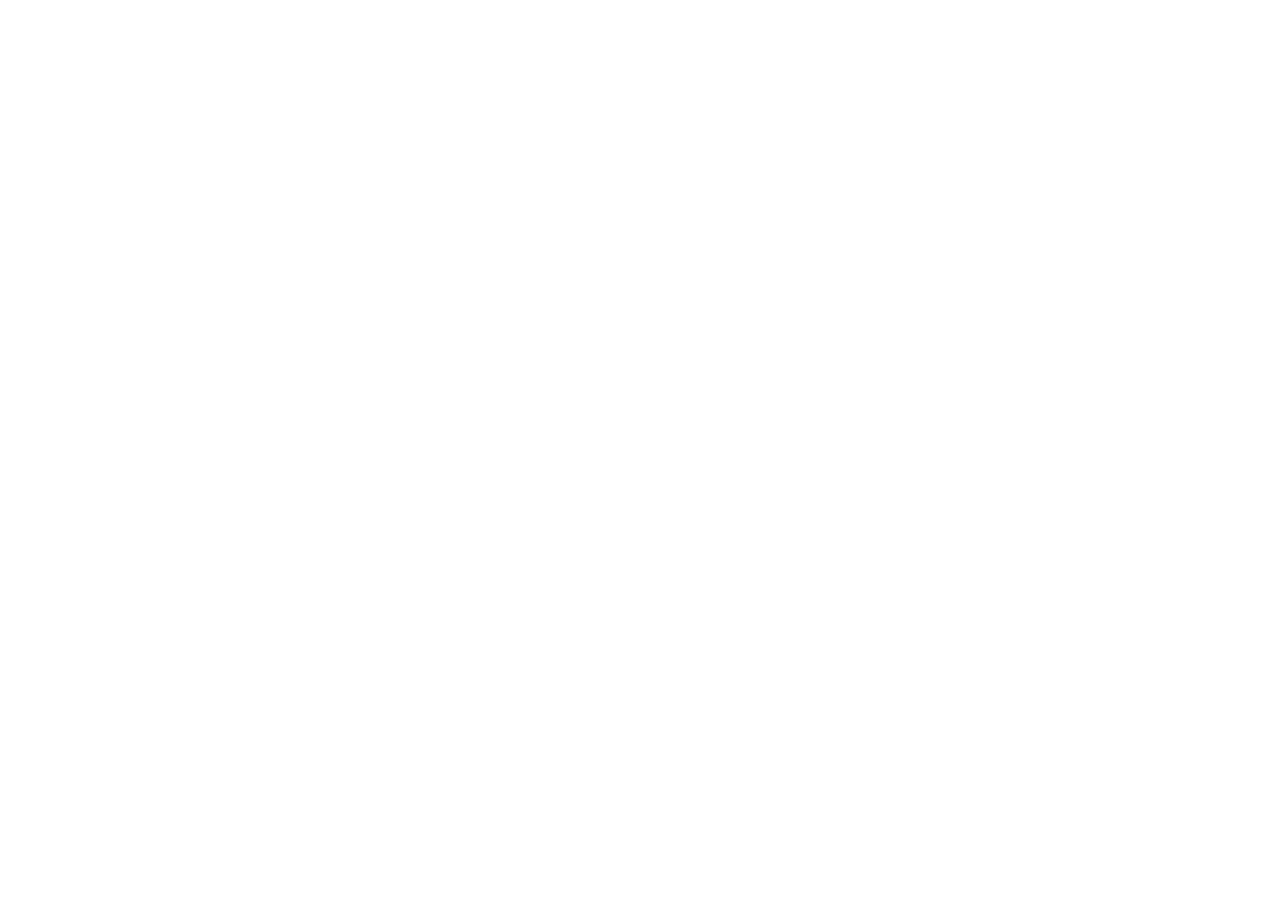
==== html/interest.html @ 4b5c58a7 "homepage_project_introduce" ====
<!DOCTYPE html>
<html lang="en">
<head>
  <meta charset="UTF-8">
  <meta http-equiv="X-UA-Compatible" content="IE=edge">
  <meta name="viewport" content="width=device-width, initial-scale=1.0">
  <title>Document</title>
</head>
<body>
  
</body>
</html>
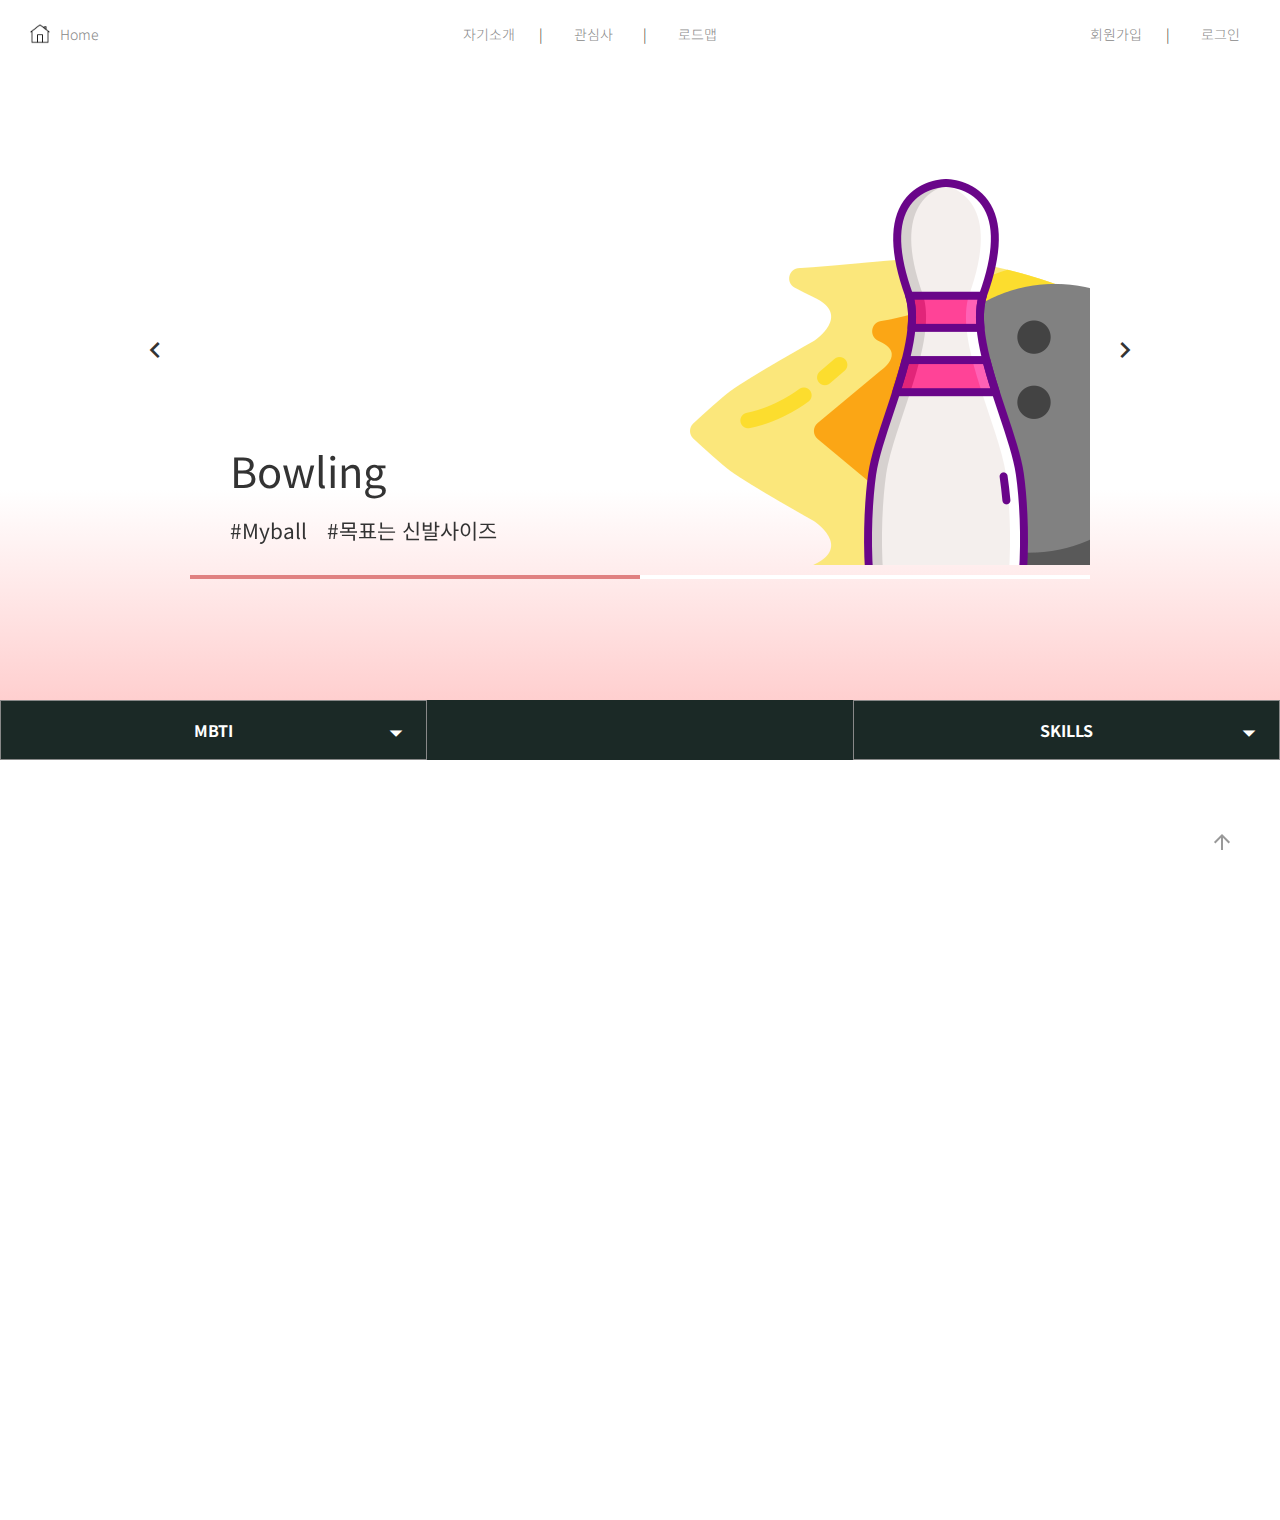
==== commit 3e9b42b8: "interesrt-start" ====
--- a/html/interest.html
+++ b/html/interest.html
@@ -1,12 +1,148 @@
 <!DOCTYPE html>
-<html lang="en">
+<html lang="ko">
 <head>
   <meta charset="UTF-8">
   <meta http-equiv="X-UA-Compatible" content="IE=edge">
   <meta name="viewport" content="width=device-width, initial-scale=1.0">
-  <title>Document</title>
+  <!-- CSS -->
+  <link rel="stylesheet" href="../css/subcss/common.css">
+  <link rel="stylesheet" href="../css/subcss/interest.css">
+  <script src="https://cdnjs.cloudflare.com/ajax/libs/gsap/3.10.4/gsap.min.js" integrity="sha512-VEBjfxWUOyzl0bAwh4gdLEaQyDYPvLrZql3pw1ifgb6fhEvZl9iDDehwHZ+dsMzA0Jfww8Xt7COSZuJ/slxc4Q==" crossorigin="anonymous" referrerpolicy="no-referrer"></script>
+  <!-- JS -->
+  <script defer src="../JS/interest.js"></script>
+  <!-- SWIPPER -->
+  <script src="https://unpkg.com/swiper/swiper-bundle.min.js"></script>
+  <link rel="stylesheet" href="https://unpkg.com/swiper/swiper-bundle.min.css"/>
+  <!-- 폰트 -->
+  <link rel="preconnect" href="https://fonts.googleapis.com">
+  <link rel="preconnect" href="https://fonts.gstatic.com" crossorigin>
+  <link href="https://fonts.googleapis.com/css2?family=Noto+Sans+KR:wght@100;400;700&family=Roboto:wght@100;300;400;700;900&family=Stylish&display=swap" rel="stylesheet">
+
+  <!-- 아이콘 -->
+  <link rel="stylesheet" href="https://fonts.googleapis.com/icon?family=Material+Icons">
+  <title>Interest</title>
 </head>
 <body>
-  
+  <header>
+    <!-- 메뉴 -->
+    <nav class="navbar_menu">
+      <div class="inner">
+        <ul class="home">
+          <li>
+            <a href="../index.html">
+              <img src="../image/icons8-home-100.png" alt="home">
+              Home
+            </a>
+          </li>
+        </ul>
+        <ul class="mainMenu">
+          <li><a href="introduce.html">자기소개</a></li>
+          <li><a href="interest.html">관심사</a></li>
+          <li><a href="loadmap.html">로드맵</a></li>
+        </ul>
+        <ul class="subMenu">
+          <li><a href="javascript:void(0)">회원가입</a></li>
+          <li><a href="javascript:void(0)">로그인</a></li>
+        </ul>
+      </div>
+    </nav>
+  </header>
+  <main>
+    <div class="mainVisual">
+      <div class="swiper">
+        <div class="swiper-wrapper">
+          <div class="info swiper-slide">
+            <div class="visual-content">
+              <p class="font-big">Bowling</p>
+              <p>#Myball</p>
+              <p>#목표는 신발사이즈</p>
+            </div>
+            <div class="img-box">
+              <img src="../image/bowling_ball.png" alt="bowling ball">
+              <img src="../image/bowling_pin.png" alt="bowling pin" class="rotate">
+            </div>
+          </div>
+          <div class="info swiper-slide">
+            <div class="visual-content">
+              <p class="font-big">Climbing</p>
+              <p>#2시간넘으면 안되는</p>
+              <p>#등린이</p>
+            </div>
+            <div class="img-box">
+              <img src="../image/climbing_mountain.png" alt="Climbing mountain">
+              <img src="../image/climbing_man.png" alt="Climbing person">
+              <img src="../image/climbing_cloud.png" alt="Cloud">
+            </div>
+          </div>
+        </div>
+        <div class="swiper-pagination"></div>
+      </div>
+      <div class="swiper-next">
+        <div class="material-icons">navigate_next</div>
+      </div>
+      <div class="swiper-prev">
+        <div class="material-icons">navigate_before</div>
+      </div>
+    </div>
+    <div class="subInfo-line">
+      <div class="toggle_left">
+        <h4>MBTI</h4>
+        <div class="toggle-icons">
+          <div class="material-icons">arrow_drop_down</div>
+          <div class="material-icons">arrow_drop_up</div>
+        </div>
+      </div>
+      <div class="toggle-right">
+        <h4>SKILLS</h4>
+        <div class="toggle-icons">
+          <div class="material-icons">arrow_drop_down</div>
+          <div class="material-icons">arrow_drop_up</div>
+        </div>
+      </div>
+    </div>
+    <div class="subInfo">
+      <div class="content-box mbti-toggle hide">
+        <table class="mbti-table">
+          <thead class="font-middle clickMBTI">
+            <td><p>제 MBTI는?</p></td>
+            <td>
+              <p class="font-small">내향형 감각형 감정형 판단형</p>
+              <p class="font-big">I S F J</p>
+            </td>
+          </thead>
+          <tr class="table-middle">
+            <td rowspan="2">
+              <img src="../image/mbti_isfj_3.png" alt="MBTI는 ISFJ">
+              <p class="font-middle">용감한수호자</p>
+              <p>ISFJ-T</p>
+            </td>
+            <td><img src="../image/mbti_isfj_4.JPG" alt="ISFJ빙고" /></td>
+          </tr>
+          <tfoot>
+            <td colspan="2">
+              <span>What is your</span>&nbsp;&nbsp;
+              <span class="font-big">M B T I ?</span>
+            </td>
+          </tfoot>
+        </table>
+      </div>
+      <div class="content-box color-toggle hide">
+        <div class="colorChip-box">
+          <div id="colorChip1"></div>
+          <div id="colorChip2"></div>
+          <div id="colorChip3"></div>
+        </div>
+        <div>
+          <img src="../image/pantone_1.jpg" alt="좋아하는색상1" class="colorChip1">
+          <img src="../image/pantone_2.jpg" alt="좋아하는색상2" class="colorChip2">
+          <img src="../image/pantone_3.jpg" alt="좋아하는색상3" class="colorChip3">
+        </div>
+      </div>
+    </div>
+  </main>
+
+  <div id="toTop">
+    <div class="material-icons">arrow_upward</div>
+  </div>
 </body>
 </html>--- a/css/subcss/common.css
+++ b/css/subcss/common.css
@@ -0,0 +1,92 @@
+/* 공통 */
+:root {
+  --text-color: #333;
+  --sub-text-color: #888;
+  --black-reverse-text-color: #fff;
+
+  --dark-background-color: rgb(27, 41, 38);
+
+  --big-font-size: 2em;
+  --middle-font-size: 1.3em;
+  --small-font-size: .6em;
+
+  --font-Stylish: 'Stylish', 'Noto Sans KR', sans-serif;
+}
+body {
+  color: var(--text-color);
+  margin: 0;
+  font-family: 'Noto Sans KR', 'Roboto', 'Stylish', sans-serif;
+  font-weight: 300;
+  height: 1000px
+}
+img, table {
+  display: block;
+}
+.font-big {
+  font-size: var(--big-font-size);
+}
+.font-middle {
+  font-size: var(--middle-font-size);
+}
+.font-small {
+  font-size: var(--small-font-size);
+  color: var(--sub-text-color);
+}
+/* 메뉴바 */
+header {
+  width: 100%;
+  height: 60px;
+  position: fixed;
+  z-index: 2;
+}
+.inner {
+  width: 100%;
+  height: 60px;
+  position: relative;
+  display: flex;
+  justify-content: space-between;
+  align-items: center;
+}
+.navbar_menu {
+  background-color: rgb(255, 255, 255);
+  padding: 4px 20px;
+  font-size: 14px;
+}
+.home, .mainMenu, .subMenu {
+  display: flex;
+  list-style: none;
+  padding: 0;
+}
+a {
+  display: inline-block;
+  text-decoration: none;
+  color: var(--sub-text-color);
+  text-align: center;
+  width: 80px;
+}
+a:hover:not(.home a) {
+  color: var(--text-color);
+  text-decoration: underline;
+  font-weight: 400;
+}
+.mainMenu li::after,
+.subMenu li::after {
+  content: "|";
+  margin: 0 10px;
+}
+.mainMenu li:last-child::after,
+.subMenu li:last-child::after {
+  display: none;
+}
+.home li a {
+  display: flex;
+  margin-left: 10px;
+}
+.home img {
+  width: 20px;
+  margin-right: 10px;
+  transition: .7s;
+}
+.home li a:hover img {
+  transform: scale(1.3);
+}--- a/css/subcss/interest.css
+++ b/css/subcss/interest.css
@@ -0,0 +1,357 @@
+/* mainVisual */
+.mainVisual {
+  min-width: 1000px;
+  min-height: 700px;
+  position: relative;
+  background-image: linear-gradient(to bottom, rgb(255, 207, 207, 0) 70%, rgb(255, 207, 207, 1));
+}
+.mainVisual .swiper {
+  position: absolute;
+  top: 60px;
+  bottom: 0;
+  left: 0;
+  right: 0;
+  margin: auto;
+  width: 900px;
+  height: 430px;
+}
+.mainVisual .swiper .swiper-slide {
+  width: 100%;
+  height: 400px;
+}
+.mainVisual .visual-content {
+  font-size: var(--middle-font-size);
+  font-weight: 400;
+  width: 400px;
+  position: absolute;
+  margin-left: 20px;
+  align-content: space-around;
+  bottom: 20px;
+}
+.mainVisual .visual-content p {
+  float: left;
+  margin: 15px 0 0 20px;
+}
+.mainVisual .visual-content p:nth-child(2n){
+  clear: both;
+}
+.mainVisual .img-box {
+  width: 400px;
+  height: 100%;
+  position: absolute;
+  top: 0;
+  right: 0;
+  padding: 10px;
+  box-sizing: border-box;
+  overflow: hidden;
+}
+.mainVisual .img-box img {
+  position: absolute;
+  left: 0;
+  right: 0;
+  margin: auto;
+}
+.img-box .rotate {
+  transform: rotateY(180deg);
+}
+.mainVisual .visual-content p {
+  opacity: 0;
+  transition: 2.4s;
+}
+.mainVisual .swiper-slide-active p {
+  opacity: 1;
+}
+.mainVisual .swiper-next,
+.mainVisual .swiper-prev {
+  position: absolute;
+  top: 0;
+  bottom: 0;
+  margin: auto;
+  width: 50px;
+  height: 50px;
+  display: flex;
+  align-items: center;
+  justify-content: center;
+}
+.mainVisual .swiper-next {
+  right: calc(50% - (450px + 50px + 10px));
+}
+.mainVisual .swiper-prev {
+  left: calc(50% - (450px + 50px + 10px));
+}
+.mainVisual .swiper-next .material-icons,
+.mainVisual .swiper-prev .material-icons {
+  font-size: var(--big-font-size);
+  cursor: pointer;
+}
+.mainVisual .swiper-next:hover .material-icons,
+.mainVisual .swiper-prev:hover .material-icons {
+  border: 1px solid #777;
+  padding: 5px;
+  border-radius: 50%;
+}
+.mainVisual .swiper-pagination.swiper-pagination-progressbar.swiper-pagination-horizontal {
+  position: absolute;
+  top: 410px;
+  background: #fff;
+}
+.mainVisual .swiper-pagination-progressbar .swiper-pagination-progressbar-fill {
+  background: rgb(224, 129, 129);
+}
+/* toggle */
+.subInfo-line {
+  position: relative;
+  left: 0;
+  right: 0;
+  margin: auto;
+  min-width: 1000px;
+  height: 60px;
+  display: flex;
+  justify-content: center;
+  align-items: center;
+  flex-basis: 0;
+  color: var(--black-reverse-text-color);
+  background-color: var(--dark-background-color);
+}
+.subInfo-line .toggle_left,
+.subInfo-line .toggle-center,
+.subInfo-line .toggle-right {
+  position: absolute;
+  width: calc(100% / 3);
+  height: 60px;
+  flex-grow: 1;
+  display: flex;
+  justify-content: center;
+  align-items: center;
+  border: 1px solid var(--sub-text-color);
+  box-sizing: border-box;
+  cursor: pointer;
+}
+.subInfo-line .toggle_left {left: 0;}
+.subInfo-line .toggle-right {right: 0;}
+.subInfo-line h4 {
+  margin: 0;
+}
+.subInfo-line .toggle-icons { 
+  position: absolute;
+  right: 20px;
+  width: 35px;
+  height: 35px;
+  text-align: center;
+}
+.subInfo-line .toggle-icons .material-icons {
+  margin-left: 10px;
+  font-size: 30px;
+  bottom: 0;
+}
+.subInfo-line .toggle-icons .material-icons:first-child {
+  position: absolute;
+}
+.subInfo-line .toggle-icons .material-icons:last-child {
+  opacity: 0;
+}
+/* toggle content */
+.subInfo {
+  position: relative;
+  min-width: 1000px;
+  height: calc(100vh - 120px - 20px);
+}
+.content-box {
+  position: absolute;
+  width: 100%;
+  height: calc(100vh - 120px - 20px);
+  transition: opacity .7s, height .3s;
+}
+.subInfo .content-box.hide {
+  height: 0;
+  opacity: 0;
+  overflow: hidden;
+}
+
+/* MBTI */
+.mbti-table{
+  box-sizing: border-box;
+  height: 100%;
+}
+.subInfo .content-box .mbti-table {
+  width: 1000px;
+  height: 550px;
+  margin: 10px auto;
+  text-align: center;
+  border-collapse: collapse;
+  transition: .6s;
+}
+.mbti-table thead {
+  border-top: 1px double #7fc7cf;
+  border-bottom: 3px double #7fc7cf;
+}
+.mbti-table thead td:first-child {
+  width: 200px;
+  height: 97.6px;
+}
+.mbti-table tr.table-middle td:first-child {
+  width: 200px;
+}
+.mbti-table p {
+  margin: 0;
+}
+.mbti-table thead td:first-child p {
+  font-weight: 700;
+}
+.mbti-table thead td:last-child {
+  padding: 10px;
+}
+.mbti-table thead td:last-child::before {
+  content: '> Click 해주세요!';
+  font-weight: 700;
+  font-size: var(--middle-font-size);
+  text-align: center;
+  cursor: pointer;
+}
+.mbti-table thead td:last-child p {
+  text-shadow: 2px 3px 5px #333;
+  color: #fff;
+  font-weight: 400;
+  display: none;
+}
+.mbti-table .change td:first-child {
+  text-shadow: 2px 3px 5px #333;
+  color: #fff;
+  font-weight: 400;
+}
+.mbti-table .change td:last-child p {
+  display: block;
+}
+.mbti-table .change td:last-child::before {
+  display: none;
+}
+.mbti-table .table-middle {
+  font-weight: 700;
+}
+.mbti-table .table-middle td:nth-child(2) {
+  width: 800px;
+  text-align: center;
+}
+.mbti-table .table-middle img {
+  margin: auto;
+}
+.mbti-table .table-middle p {
+  color: var(--sub-text-color);
+  margin-top: 10px 0;
+  color: #fff;
+}
+.mbti-table .table-middle:hover p {
+  color: var(--sub-text-color);
+}
+.mbti-table tfoot td {
+  color: var(--black-reverse-text-color);
+  background-color: var(--dark-background-color);
+  font-weight: 700;
+  padding: 10px 0;
+}
+.mbti-table tfoot td span:first-child {
+  color: #777;
+}
+
+/* colorChip */
+.subInfo .content-box.color-toggle {
+  background-color: rgb(224, 129, 129);
+}
+.subInfo .content-box .colorChip-box {
+  position: absolute;
+  width: 170px;
+  height: 50px;
+  display: flex;
+  justify-content: space-evenly;
+  left: 57px;
+  bottom: 57px;
+  z-index: 1;
+} 
+.subInfo .content-box.color-toggle div img {
+  position: absolute;
+  left: 0;
+  right: 0;
+  top: 0;
+  bottom: 0;
+  margin: auto;
+  opacity: 0;
+}
+.subInfo .content-box div img.show {opacity: 1;}
+#colorChip1 {width: 50px; height: 50px; background-color: #4D836C;}
+#colorChip2 {width: 50px; height: 50px; background-color: #E64E67;}
+#colorChip3 {width: 50px; height: 50px; background-color: #FEB100;}
+
+/* skills */
+.content-box .content-box-center {
+  width: 1000px;
+  height: 593px;
+  position: absolute;
+  left: 0;
+  right: 0;
+  top: 0;
+  bottom: 0;
+  margin: auto;
+  display: flex;
+  flex-wrap: wrap;
+  padding: 10px;
+}
+.content-box .skill-group1,
+.content-box .skill-group2 {
+  width: 480px;
+  padding: 10px;
+  display: flex;
+  flex-direction: column;
+  justify-content: space-between;
+}
+.content-box .skill-group1 > div,
+.content-box .skill-group2 > div {
+  width: 480px;
+  display: flex;
+}
+.skill-group1 > div .skill-icon,
+.skill-group2 > div .skill-icon {
+  width: 100px;
+  text-align: center;
+  margin: auto;
+}
+.gauge {
+  width: 380px;
+  display: flex;
+  flex-wrap: wrap;
+}
+.gauge p {width: 380px; padding-left: 20px; font-size: 1.2em; font-weight: 500;}
+.gauge > div {
+  width: 40px;
+  height: 40px;
+  border: 1px solid #333;
+  margin: 5px;
+}
+.gauge > div.gauge-in:nth-child(2) {opacity: 25%;}
+.gauge > div.gauge-in:nth-child(3) {opacity: 50%;}
+.gauge > div.gauge-in:nth-child(4) {opacity: 75%;}
+.gauge .gauge-in {background-color: #333;}
+.gauge .gauge-in:nth-child(2) {margin-left: 25px;}
+.gauge .skill-text {
+  margin-left: 30px;
+  font: 600 1.2em/2 var(--font-Stylish);
+  text-align: center;
+  border-radius: 50%;
+  border: none;
+  background-color: rgba(77, 131, 108, .3);
+  opacity: 0;
+}
+.gauge:hover .skill-text {opacity: 1;}
+
+#toTop {
+  width: 40px;
+  height: 40px;
+  position: fixed;
+  bottom: 30px;
+  right: 30px;
+  cursor: pointer;
+  opacity: .5;
+}
+
+#toTop:hover {
+  opacity: 1;
+}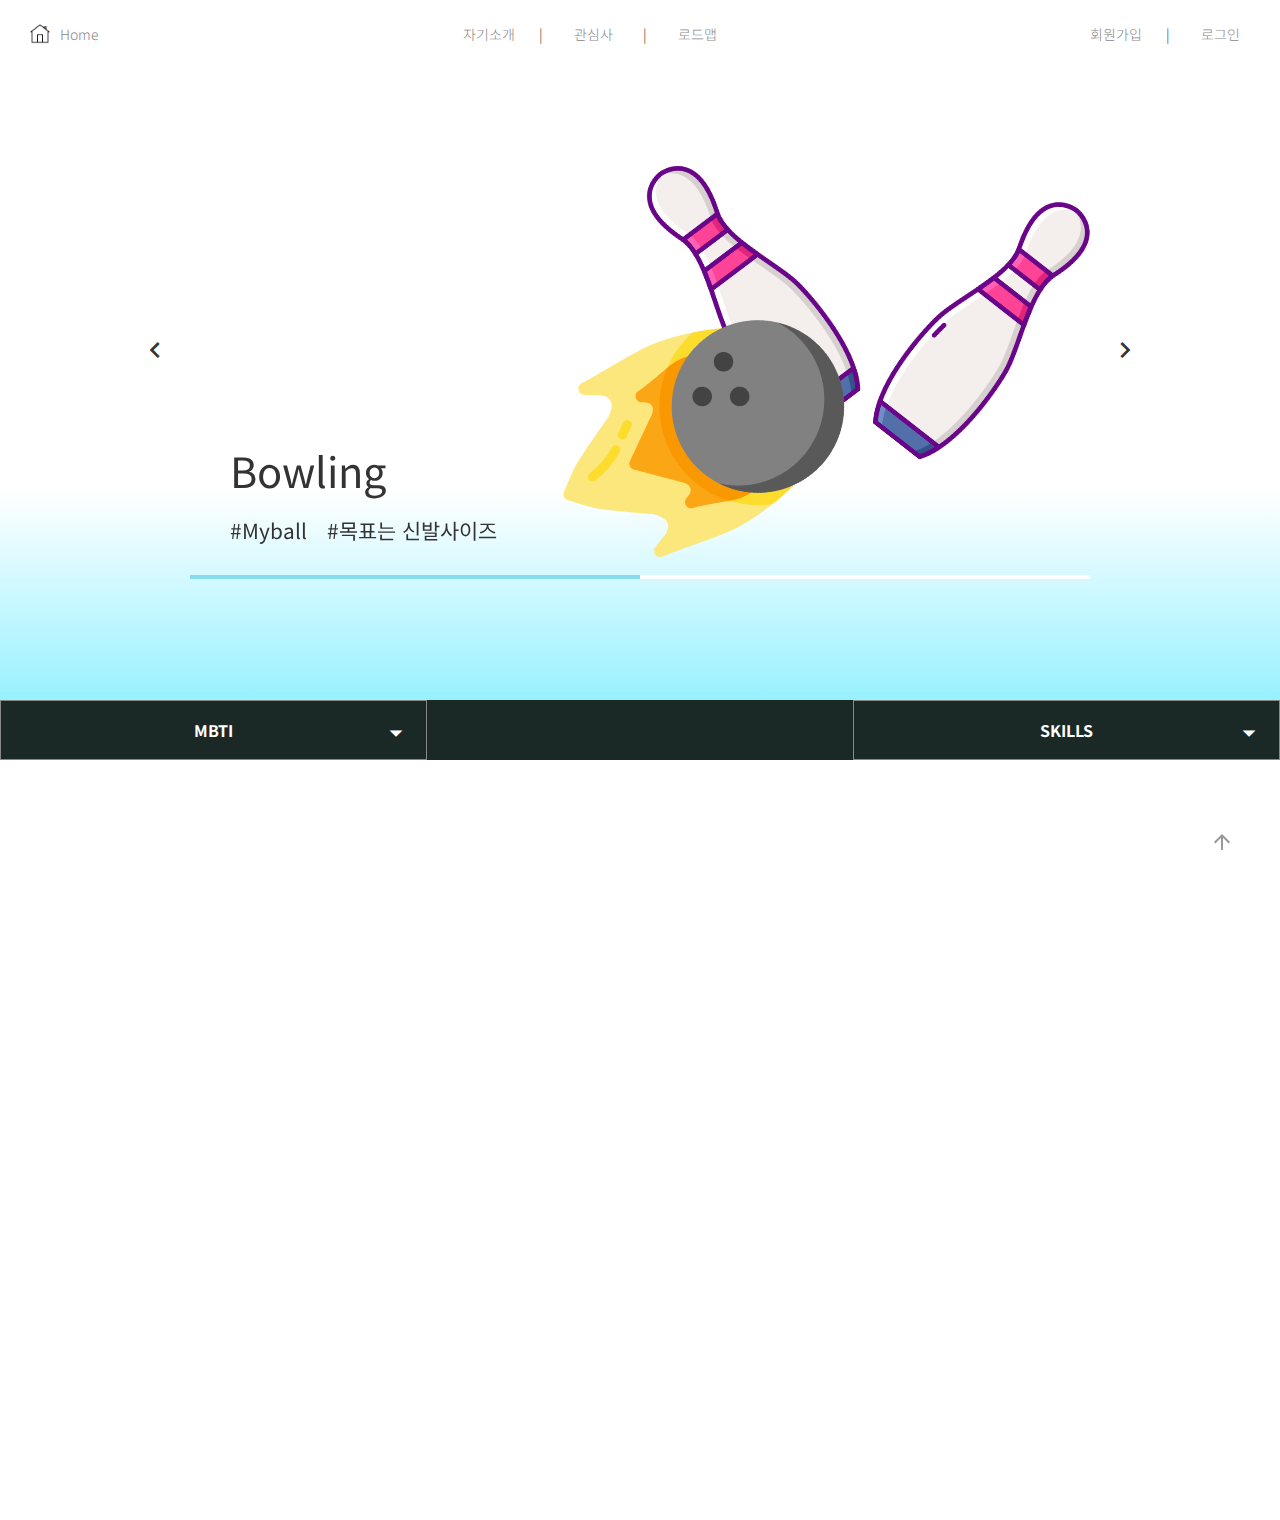
==== commit f61a43d1: "interest-ver2" ====
--- a/html/interest.html
+++ b/html/interest.html
@@ -8,6 +8,8 @@
   <link rel="stylesheet" href="../css/subcss/common.css">
   <link rel="stylesheet" href="../css/subcss/interest.css">
   <script src="https://cdnjs.cloudflare.com/ajax/libs/gsap/3.10.4/gsap.min.js" integrity="sha512-VEBjfxWUOyzl0bAwh4gdLEaQyDYPvLrZql3pw1ifgb6fhEvZl9iDDehwHZ+dsMzA0Jfww8Xt7COSZuJ/slxc4Q==" crossorigin="anonymous" referrerpolicy="no-referrer"></script>
+  <!-- GSAP -->
+  <script src="https://cdnjs.cloudflare.com/ajax/libs/gsap/3.10.4/gsap.min.js"></script>
   <!-- JS -->
   <script defer src="../JS/interest.js"></script>
   <!-- SWIPPER -->
@@ -57,9 +59,10 @@
               <p>#Myball</p>
               <p>#목표는 신발사이즈</p>
             </div>
-            <div class="img-box">
-              <img src="../image/bowling_ball.png" alt="bowling ball">
-              <img src="../image/bowling_pin.png" alt="bowling pin" class="rotate">
+            <div class="img-box bowling">
+              <img src="../image/bowling_ball.png" alt="bowling bXall" />
+              <img src="../image/bowling_pin.png" alt="bowling pin" />
+              <img src="../image/bowling_pin.png" alt="bowling pin" />
             </div>
           </div>
           <div class="info swiper-slide">
@@ -68,10 +71,10 @@
               <p>#2시간넘으면 안되는</p>
               <p>#등린이</p>
             </div>
-            <div class="img-box">
+            <div class="img-box climbing">
               <img src="../image/climbing_mountain.png" alt="Climbing mountain">
               <img src="../image/climbing_man.png" alt="Climbing person">
-              <img src="../image/climbing_cloud.png" alt="Cloud">
+              <img src="../image/climbing_cloud.png" alt="Cloud" id="cloud">
             </div>
           </div>
         </div>
--- a/css/subcss/common.css
+++ b/css/subcss/common.css
@@ -89,4 +89,19 @@
 }
 .home li a:hover img {
   transform: scale(1.3);
+}
+
+/* totop */
+#toTop {
+  width: 40px;
+  height: 40px;
+  position: fixed;
+  bottom: 30px;
+  right: 30px;
+  cursor: pointer;
+  opacity: .5;
+}
+
+#toTop:hover {
+  opacity: 1;
 }--- a/css/subcss/interest.css
+++ b/css/subcss/interest.css
@@ -3,7 +3,7 @@
   min-width: 1000px;
   min-height: 700px;
   position: relative;
-  background-image: linear-gradient(to bottom, rgb(255, 207, 207, 0) 70%, rgb(255, 207, 207, 1));
+  background-image: linear-gradient(to bottom, rgb(255, 207, 207, 0) 70%, rgb(152, 241, 255));
 }
 .mainVisual .swiper {
   position: absolute;
@@ -25,18 +25,17 @@
   width: 400px;
   position: absolute;
   margin-left: 20px;
-  align-content: space-around;
   bottom: 20px;
 }
 .mainVisual .visual-content p {
   float: left;
   margin: 15px 0 0 20px;
 }
-.mainVisual .visual-content p:nth-child(2n){
+.mainVisual .visual-content p:nth-child(2){
   clear: both;
 }
 .mainVisual .img-box {
-  width: 400px;
+  width: 550px;
   height: 100%;
   position: absolute;
   top: 0;
@@ -47,12 +46,48 @@
 }
 .mainVisual .img-box img {
   position: absolute;
-  left: 0;
-  right: 0;
-  margin: auto;
-}
-.img-box .rotate {
-  transform: rotateY(180deg);
+}
+.mainVisual .swiper-slide .bowling img{
+  opacity: 0;
+}
+.mainVisual .img-box.bowling img:first-child {
+  width: 300px;
+  left: 10px;
+  bottom: 30px;
+  transform: rotate(-25deg);
+  z-index: 1;
+  transition: opacity .5s .5s;
+}
+.mainVisual .img-box.bowling img:nth-child(2) {
+  height: 300px;
+  right: 55px;
+  transform: rotate(38deg);
+  transition: opacity 1.3s 1s;
+}
+.mainVisual .img-box.bowling img:last-child {
+  height: 300px;
+  top: -25px;
+  left: 160px;
+  transform: rotate(323deg);
+  transition: opacity 1.3s 1.3s;
+}
+.mainVisual .swiper-slide-active .bowling img {
+  opacity: 1;
+}
+.mainVisual .img-box.climbing img:first-child {
+  width: 380px;
+  right: 0;
+  bottom: 0;
+}
+.mainVisual .img-box.climbing img:nth-child(2) {
+  width: 250px;
+  left: 100px;
+  bottom: 0;
+}
+.mainVisual .img-box.climbing img:last-child {
+  width: 200px;
+  top: -20px;
+  left: 20px;
 }
 .mainVisual .visual-content p {
   opacity: 0;
@@ -96,7 +131,7 @@
   background: #fff;
 }
 .mainVisual .swiper-pagination-progressbar .swiper-pagination-progressbar-fill {
-  background: rgb(224, 129, 129);
+  background: rgb(134, 220, 234);
 }
 /* toggle */
 .subInfo-line {
@@ -341,17 +376,3 @@
   opacity: 0;
 }
 .gauge:hover .skill-text {opacity: 1;}
-
-#toTop {
-  width: 40px;
-  height: 40px;
-  position: fixed;
-  bottom: 30px;
-  right: 30px;
-  cursor: pointer;
-  opacity: .5;
-}
-
-#toTop:hover {
-  opacity: 1;
-}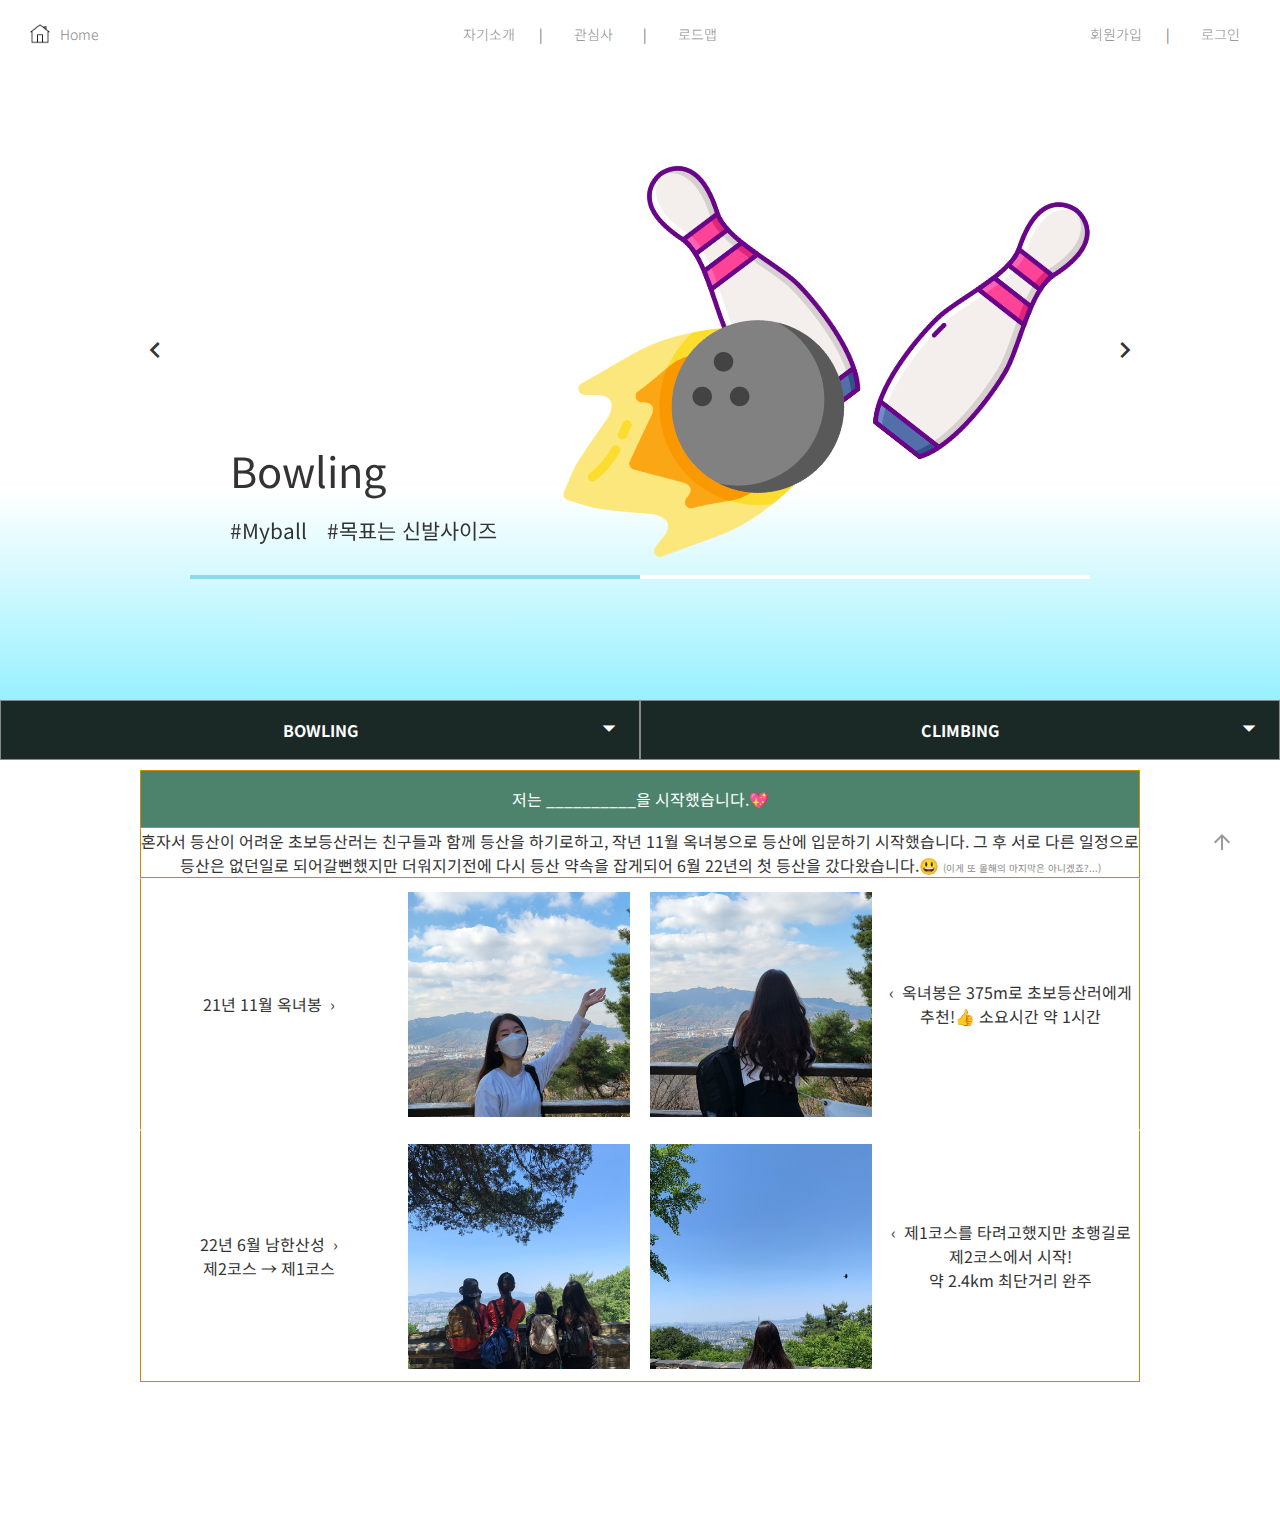
==== commit 75e01dc9: "interest-fin" ====
--- a/html/interest.html
+++ b/html/interest.html
@@ -89,56 +89,86 @@
     </div>
     <div class="subInfo-line">
       <div class="toggle_left">
-        <h4>MBTI</h4>
+        <h4>BOWLING</h4>
         <div class="toggle-icons">
           <div class="material-icons">arrow_drop_down</div>
-          <div class="material-icons">arrow_drop_up</div>
         </div>
       </div>
       <div class="toggle-right">
-        <h4>SKILLS</h4>
+        <h4>CLIMBING</h4>
         <div class="toggle-icons">
           <div class="material-icons">arrow_drop_down</div>
-          <div class="material-icons">arrow_drop_up</div>
         </div>
       </div>
     </div>
     <div class="subInfo">
-      <div class="content-box mbti-toggle hide">
-        <table class="mbti-table">
-          <thead class="font-middle clickMBTI">
-            <td><p>제 MBTI는?</p></td>
-            <td>
-              <p class="font-small">내향형 감각형 감정형 판단형</p>
-              <p class="font-big">I S F J</p>
-            </td>
-          </thead>
-          <tr class="table-middle">
-            <td rowspan="2">
-              <img src="../image/mbti_isfj_3.png" alt="MBTI는 ISFJ">
-              <p class="font-middle">용감한수호자</p>
-              <p>ISFJ-T</p>
-            </td>
-            <td><img src="../image/mbti_isfj_4.JPG" alt="ISFJ빙고" /></td>
-          </tr>
-          <tfoot>
-            <td colspan="2">
-              <span>What is your</span>&nbsp;&nbsp;
-              <span class="font-big">M B T I ?</span>
-            </td>
-          </tfoot>
-        </table>
+      <div class="content-box bowling-toggle hide">
+        <div class="bowling-wrap">
+          <div class="bowling-box hover">
+            <p>저는 __________을 좋아합니다.&#128150;</p>
+            <p>볼 링</p>
+          </div>
+          <div class="bowling-content">
+            <span>19년부터 여름부터 사내 볼링 동아리에 가입해서 20년 코로나 시작 전까지 활동을 했습니다.</span>
+            <span class="font-small">(그리고 코로나가 길어지면서 동아리활동은 사실상 끝이 났습니다...)</span><br>
+            <span>처음에는 myball도 없고 50점을 겨우 넘는 볼린이었지만 이제는 myball과 장비까지 갖춰 볼린이에서 벗어났습니다!</span>
+          </div>
+          <div class="bowling-box">
+            <div>
+              <span>20년 1월 볼링동아리&nbsp;&nbsp;&#8250;</span>
+            </div>
+            <img src="../image/bowling_1.jpg" alt="볼링이미지1">
+            <img src="../image/bowling_2.jpg" alt="볼링이미지2">
+            <div>
+              <span>&#8249;&nbsp;&nbsp;20년 어느날 볼링동아리</span>
+            </div>
+          </div>
+          <div class="bowling-box">
+            <div>
+              <span>100점 넘어서 기분좋음 &#128515;&nbsp;&nbsp;&#8250;</span>
+            </div>
+            <img src="../image/bowling_4.jpg" alt="볼링이미지4">
+            <img src="../image/bowling_3.jpg" alt="볼링이미지3">
+            <div>
+              <span>&#8249;&nbsp;&nbsp;161점! 발전하는 점수!</span>
+            </div>
+          </div>
+        </div>
       </div>
-      <div class="content-box color-toggle hide">
-        <div class="colorChip-box">
-          <div id="colorChip1"></div>
-          <div id="colorChip2"></div>
-          <div id="colorChip3"></div>
-        </div>
-        <div>
-          <img src="../image/pantone_1.jpg" alt="좋아하는색상1" class="colorChip1">
-          <img src="../image/pantone_2.jpg" alt="좋아하는색상2" class="colorChip2">
-          <img src="../image/pantone_3.jpg" alt="좋아하는색상3" class="colorChip3">
+      <div class="content-box climbing-toggle">
+        <!-- 등산날짜 21년 11월 13일, 22년 6월 1일 -->
+        <div class="climbing-wrap">
+          <div class="climbing-box hover">
+            <p>저는 __________을 시작했습니다.&#128150;</p>
+            <p>등 산</p>
+          </div>
+          <div class="climbing-content">
+            <span>혼자서 등산이 어려운 초보등산러는 친구들과 함께 등산을 하기로하고, 작년 11월 옥녀봉으로 등산에 입문하기 시작했습니다.
+              그 후 서로 다른 일정으로 등산은 없던일로 되어갈뻔했지만 더워지기전에 다시 등산 약속을 잡게되어 6월 22년의 첫 등산을 갔다왔습니다.&#128515;</span>
+            <span class="font-small">(이게 또 올해의 마지막은 아니겠죠?...)</span><br>
+          </div>
+          <div class="climbing-box">
+            <div>
+              <span>21년 11월 옥녀봉&nbsp;&nbsp;&#8250;</span>
+            </div>
+            <img src="../image/climbing_1.jpg" alt="등산이미지1">
+            <img src="../image/climbing_2.jpg" alt="등산이미지2">
+            <div>
+              <span>&#8249;&nbsp;&nbsp;옥녀봉은 375m로 초보등산러에게 추천!&#128077; 소요시간 약 1시간</span>
+            </div>
+          </div>
+          <div class="climbing-box">
+            <div>
+              <span>22년 6월 남한산성&nbsp;&nbsp;&#8250;</span><br>
+              <span>제2코스 → 제1코스</span>
+            </div>
+            <img src="../image/climbing_3.jpg" alt="등산이미지3">
+            <img src="../image/climbing_4.jpg" alt="등산이미지4">
+            <div>
+              <span>&#8249;&nbsp;&nbsp;제1코스를 타려고했지만 초행길로 제2코스에서 시작!</span><br>
+              <span>약 2.4km 최단거리 완주</span>
+            </div>
+          </div>
         </div>
       </div>
     </div>
--- a/css/subcss/common.css
+++ b/css/subcss/common.css
@@ -100,6 +100,7 @@
   right: 30px;
   cursor: pointer;
   opacity: .5;
+  z-index: 10;
 }
 
 #toTop:hover {
--- a/css/subcss/interest.css
+++ b/css/subcss/interest.css
@@ -1,3 +1,7 @@
+:root {
+  --border-normal: 1px solid #333;
+  --border-sub: 1px solid #c88c00;
+}
 /* mainVisual */
 .mainVisual {
   min-width: 1000px;
@@ -149,10 +153,9 @@
   background-color: var(--dark-background-color);
 }
 .subInfo-line .toggle_left,
-.subInfo-line .toggle-center,
 .subInfo-line .toggle-right {
   position: absolute;
-  width: calc(100% / 3);
+  width: calc(100% / 2);
   height: 60px;
   flex-grow: 1;
   display: flex;
@@ -179,200 +182,142 @@
   font-size: 30px;
   bottom: 0;
 }
-.subInfo-line .toggle-icons .material-icons:first-child {
-  position: absolute;
-}
-.subInfo-line .toggle-icons .material-icons:last-child {
-  opacity: 0;
+.subInfo-line .toggle-icons .material-icons.rotate {
+  transform: rotateX(180deg);
 }
 /* toggle content */
 .subInfo {
   position: relative;
-  min-width: 1000px;
-  height: calc(100vh - 120px - 20px);
+  width: 1000px;
+  margin: auto;
+  height: calc(100vh - 120px - 10px);
 }
 .content-box {
   position: absolute;
-  width: 100%;
-  height: calc(100vh - 120px - 20px);
-  transition: opacity .7s, height .3s;
+  width: 1000px;
+  height: 620px;
+  transition: opacity .7s, height .5s;
 }
 .subInfo .content-box.hide {
   height: 0;
   opacity: 0;
   overflow: hidden;
 }
+/* bowling */
+.bowling-wrap {
+  text-align: center;
+  margin: auto;
+  margin-top: 10px;
+  font-weight: 400;
+  background-color: #fff;
+}
+.bowling-box {
+  display: flex;
+  justify-content: space-around;
+  align-items: center;
+  border: var(--border-sub);
+}
+.bowling-box  div{
+  padding: 5px;
+}
+.bowling-content {
+  border: var(--border-sub);
+  border-top: 1px solid rgba(255, 255, 255, 0);
+}
+.bowling-box:nth-child(3) {
+  border-top: 1px solid rgba(255, 255, 255, 0);
+  border-bottom: 1px solid rgba(255, 255, 255, 0);
+}
+.bowling-box:last-child {
+  border-top: 1px solid rgba(255, 255, 255, 0);
+}
+.bowling-box.hover {
+  background-color: #FEB100;
+}
+.bowling-box.hover p:nth-child(2) {
+  position: absolute;
+  left: calc(50% - 60px);
+  top: 4px;
+  font-weight: 700;
+  font-size: 1.1em;
+  opacity: 0;
+}
+.bowling-box.hover:hover p:nth-child(2) {
+  opacity: 1;
+}
+.bowling-box div {
+  width: calc(100%/4);
+}
+.bowling-box:nth-child(3),
+.bowling-box:nth-child(4) {
+  height: 250px;
+}
+.bowling-box img {
+  height: 90%;
+  margin: 0 10px;
+  opacity: .5;
+}
+.bowling-box img:hover {
+  opacity: 1;
+}
 
-/* MBTI */
-.mbti-table{
-  box-sizing: border-box;
-  height: 100%;
-}
-.subInfo .content-box .mbti-table {
-  width: 1000px;
-  height: 550px;
-  margin: 10px auto;
+/* climbing */
+.climbing-wrap {
   text-align: center;
-  border-collapse: collapse;
-  transition: .6s;
-}
-.mbti-table thead {
-  border-top: 1px double #7fc7cf;
-  border-bottom: 3px double #7fc7cf;
-}
-.mbti-table thead td:first-child {
-  width: 200px;
-  height: 97.6px;
-}
-.mbti-table tr.table-middle td:first-child {
-  width: 200px;
-}
-.mbti-table p {
-  margin: 0;
-}
-.mbti-table thead td:first-child p {
+  margin: auto;
+  margin-top: 10px;
+  font-weight: 400;
+}
+.climbing-box {
+  display: flex;
+  justify-content: space-around;
+  align-items: center;
+  border: var(--border-sub);
+}
+.climbing-box  div{
+  padding: 5px;
+}
+.climbing-content {
+  border: var(--border-sub);
+  border-top: 1px solid rgba(255, 255, 255, 0);
+}
+.climbing-box:nth-child(3) {
+  border-top: 1px solid rgba(255, 255, 255, 0);
+  border-bottom: 1px solid rgba(255, 255, 255, 0);
+}
+.climbing-box:last-child {
+  border-top: 1px solid rgba(255, 255, 255, 0);
+}
+.climbing-box.hover {
+  background-color: #4D836C;
+}
+.climbing-box.hover p {
+  color: #fff;
+}
+.climbing-box.hover p:nth-child(2) {
+  position: absolute;
+  left: calc(50% - 70px);
+  top: 4px;
   font-weight: 700;
-}
-.mbti-table thead td:last-child {
-  padding: 10px;
-}
-.mbti-table thead td:last-child::before {
-  content: '> Click 해주세요!';
-  font-weight: 700;
-  font-size: var(--middle-font-size);
-  text-align: center;
-  cursor: pointer;
-}
-.mbti-table thead td:last-child p {
-  text-shadow: 2px 3px 5px #333;
-  color: #fff;
-  font-weight: 400;
-  display: none;
-}
-.mbti-table .change td:first-child {
-  text-shadow: 2px 3px 5px #333;
-  color: #fff;
-  font-weight: 400;
-}
-.mbti-table .change td:last-child p {
-  display: block;
-}
-.mbti-table .change td:last-child::before {
-  display: none;
-}
-.mbti-table .table-middle {
-  font-weight: 700;
-}
-.mbti-table .table-middle td:nth-child(2) {
-  width: 800px;
-  text-align: center;
-}
-.mbti-table .table-middle img {
-  margin: auto;
-}
-.mbti-table .table-middle p {
-  color: var(--sub-text-color);
-  margin-top: 10px 0;
-  color: #fff;
-}
-.mbti-table .table-middle:hover p {
-  color: var(--sub-text-color);
-}
-.mbti-table tfoot td {
-  color: var(--black-reverse-text-color);
-  background-color: var(--dark-background-color);
-  font-weight: 700;
-  padding: 10px 0;
-}
-.mbti-table tfoot td span:first-child {
-  color: #777;
+  font-size: 1.1em;
+  opacity: 0;
+}
+.climbing-box.hover:hover p:nth-child(2) {
+  opacity: 1;
+}
+.climbing-box div {
+  width: calc(100%/4);
+}
+.climbing-box:nth-child(3),
+.climbing-box:nth-child(4) {
+  height: 250px;
+}
+.climbing-box img {
+  height: 90%;
+  margin: 0 10px;
+  overflow: hidden;
+}
+.climbing-box img:hover {
+  transform: scale(1.02);
 }
 
-/* colorChip */
-.subInfo .content-box.color-toggle {
-  background-color: rgb(224, 129, 129);
-}
-.subInfo .content-box .colorChip-box {
-  position: absolute;
-  width: 170px;
-  height: 50px;
-  display: flex;
-  justify-content: space-evenly;
-  left: 57px;
-  bottom: 57px;
-  z-index: 1;
-} 
-.subInfo .content-box.color-toggle div img {
-  position: absolute;
-  left: 0;
-  right: 0;
-  top: 0;
-  bottom: 0;
-  margin: auto;
-  opacity: 0;
-}
-.subInfo .content-box div img.show {opacity: 1;}
-#colorChip1 {width: 50px; height: 50px; background-color: #4D836C;}
-#colorChip2 {width: 50px; height: 50px; background-color: #E64E67;}
-#colorChip3 {width: 50px; height: 50px; background-color: #FEB100;}
-
-/* skills */
-.content-box .content-box-center {
-  width: 1000px;
-  height: 593px;
-  position: absolute;
-  left: 0;
-  right: 0;
-  top: 0;
-  bottom: 0;
-  margin: auto;
-  display: flex;
-  flex-wrap: wrap;
-  padding: 10px;
-}
-.content-box .skill-group1,
-.content-box .skill-group2 {
-  width: 480px;
-  padding: 10px;
-  display: flex;
-  flex-direction: column;
-  justify-content: space-between;
-}
-.content-box .skill-group1 > div,
-.content-box .skill-group2 > div {
-  width: 480px;
-  display: flex;
-}
-.skill-group1 > div .skill-icon,
-.skill-group2 > div .skill-icon {
-  width: 100px;
-  text-align: center;
-  margin: auto;
-}
-.gauge {
-  width: 380px;
-  display: flex;
-  flex-wrap: wrap;
-}
-.gauge p {width: 380px; padding-left: 20px; font-size: 1.2em; font-weight: 500;}
-.gauge > div {
-  width: 40px;
-  height: 40px;
-  border: 1px solid #333;
-  margin: 5px;
-}
-.gauge > div.gauge-in:nth-child(2) {opacity: 25%;}
-.gauge > div.gauge-in:nth-child(3) {opacity: 50%;}
-.gauge > div.gauge-in:nth-child(4) {opacity: 75%;}
-.gauge .gauge-in {background-color: #333;}
-.gauge .gauge-in:nth-child(2) {margin-left: 25px;}
-.gauge .skill-text {
-  margin-left: 30px;
-  font: 600 1.2em/2 var(--font-Stylish);
-  text-align: center;
-  border-radius: 50%;
-  border: none;
-  background-color: rgba(77, 131, 108, .3);
-  opacity: 0;
-}
-.gauge:hover .skill-text {opacity: 1;}
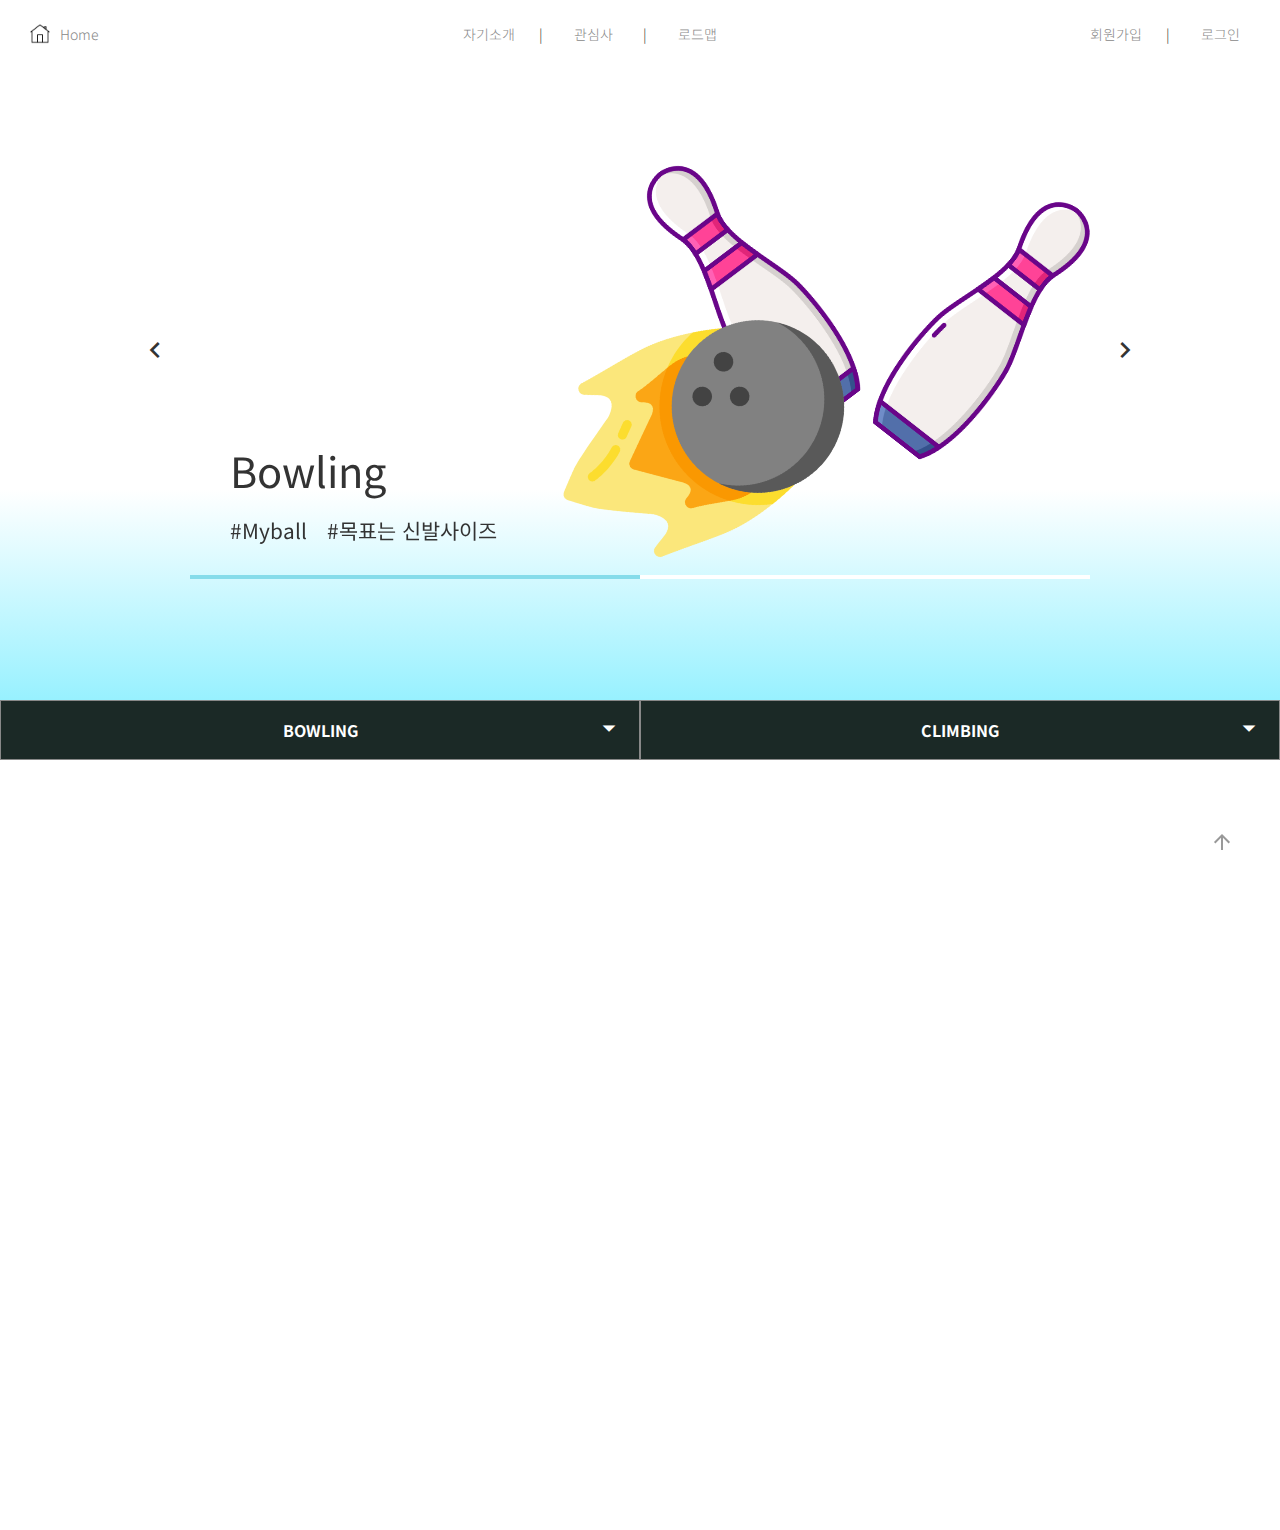
==== commit a6933a3b: "회원가입/로그인 완료" ====
--- a/html/interest.html
+++ b/html/interest.html
@@ -40,10 +40,10 @@
         <ul class="mainMenu">
           <li><a href="introduce.html">자기소개</a></li>
           <li><a href="interest.html">관심사</a></li>
-          <li><a href="loadmap.html">로드맵</a></li>
+          <li><a href="roadmap.html">로드맵</a></li>
         </ul>
         <ul class="subMenu">
-          <li><a href="javascript:void(0)">회원가입</a></li>
+          <li><a href="signin.html">회원가입</a></li>
           <li><a href="javascript:void(0)">로그인</a></li>
         </ul>
       </div>
@@ -111,7 +111,7 @@
           <div class="bowling-content">
             <span>19년부터 여름부터 사내 볼링 동아리에 가입해서 20년 코로나 시작 전까지 활동을 했습니다.</span>
             <span class="font-small">(그리고 코로나가 길어지면서 동아리활동은 사실상 끝이 났습니다...)</span><br>
-            <span>처음에는 myball도 없고 50점을 겨우 넘는 볼린이었지만 이제는 myball과 장비까지 갖춰 볼린이에서 벗어났습니다!</span>
+            <span>처음에는 마이볼도 없고 50점을 겨우 넘는 볼린이었지만 이제는 제 공과 장비까지 갖춰 볼린이에서 벗어났습니다!</span>
           </div>
           <div class="bowling-box">
             <div>
@@ -135,16 +135,15 @@
           </div>
         </div>
       </div>
-      <div class="content-box climbing-toggle">
-        <!-- 등산날짜 21년 11월 13일, 22년 6월 1일 -->
+      <div class="content-box climbing-toggle hide">
         <div class="climbing-wrap">
           <div class="climbing-box hover">
             <p>저는 __________을 시작했습니다.&#128150;</p>
             <p>등 산</p>
           </div>
           <div class="climbing-content">
-            <span>혼자서 등산이 어려운 초보등산러는 친구들과 함께 등산을 하기로하고, 작년 11월 옥녀봉으로 등산에 입문하기 시작했습니다.
-              그 후 서로 다른 일정으로 등산은 없던일로 되어갈뻔했지만 더워지기전에 다시 등산 약속을 잡게되어 6월 22년의 첫 등산을 갔다왔습니다.&#128515;</span>
+            <span>혼자서 등산이 어려운 초보등산러는 친구들과 함께 등산을 하기로 하고, 작년 11월 옥녀봉으로 등산에 입문하기 시작했습니다.
+              그 후 서로 다른 일정으로 등산은 없던 일로 되어갈 뻔했지만 더워지기 전에 다시 등산 약속을 잡게 되어 올해 6월! 22년의 첫 등산을 갔다 왔습니다.&#128515;</span>
             <span class="font-small">(이게 또 올해의 마지막은 아니겠죠?...)</span><br>
           </div>
           <div class="climbing-box">
--- a/css/subcss/common.css
+++ b/css/subcss/common.css
@@ -17,6 +17,7 @@
   margin: 0;
   font-family: 'Noto Sans KR', 'Roboto', 'Stylish', sans-serif;
   font-weight: 300;
+  font-size: 16px;
   height: 1000px
 }
 img, table {
--- a/css/subcss/interest.css
+++ b/css/subcss/interest.css
@@ -1,6 +1,7 @@
 :root {
   --border-normal: 1px solid #333;
   --border-sub: 1px solid #c88c00;
+  --border-sub2: 1px solid #006b37;
 }
 /* mainVisual */
 .mainVisual {
@@ -272,13 +273,13 @@
   display: flex;
   justify-content: space-around;
   align-items: center;
-  border: var(--border-sub);
+  border: var(--border-sub2);
 }
 .climbing-box  div{
   padding: 5px;
 }
 .climbing-content {
-  border: var(--border-sub);
+  border: var(--border-sub2);
   border-top: 1px solid rgba(255, 255, 255, 0);
 }
 .climbing-box:nth-child(3) {
